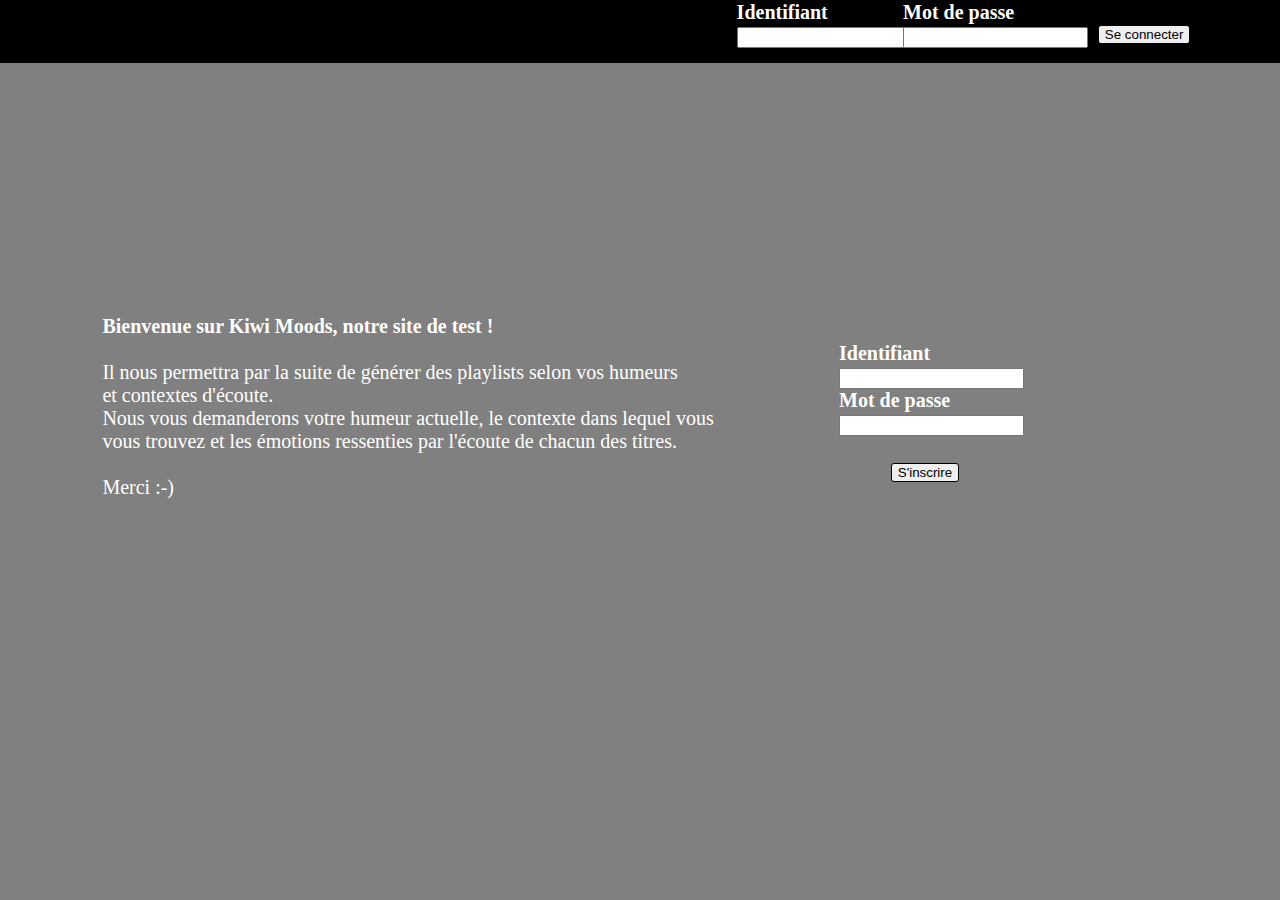
==== index.html @ c0df467b "Init" ====
<!DOCTYPE html>
<html lang="fr">
<head>
	  <meta charset="utf-8" />
	  <link rel="stylesheet" href="css.css" />
	  <script src="script.js"></script>
</head>

<body>
	<header>
		<div id = "connection">
			<form action = "users.php" method = "post">
				<div id = "logConn">
					<label for = "loginConn"> Identifiant </label> </br> <input type="text" name="loginConn"/>
				</div>
				<div id = "mdpConn">
					<label for = "passwordConn"> Mot de passe </label> </br> <input type="password" name="passwordConn">
				</div>
				<button type="submit" class="button" id = "connection_button">Se connecter</button>
			</form>
		</div>
	</header>
	<div id = "welcome">
		<b> Bienvenue sur Kiwi Moods, notre site de test ! </b><br/>
		<br/>
		Il nous permettra par la suite de générer des playlists selon vos humeurs <br/> 
		et contextes d'écoute. <br/>
		Nous vous demanderons votre humeur actuelle, le contexte dans lequel vous <br/> 
		vous trouvez et les émotions ressenties par l'écoute de chacun des titres. <br/>
		<br/>
		Merci :-)
	</div>
	<div id = "inscription"> 
		<form action = "users.php" method = "post">
			<label for = "logInscription"> Identifiant </label> </br> <input type = "text" name = "logInscription"/> <br/>
			<label for = "passwordInscription"> Mot de passe </label> </br> <input type = "password" name = "passwordInscription"/> <br/>
		</br>
		<input type = "submit" name = "inscription" value = "S'inscrire" class="button" id = "inscription_button"/>
	</form>
</div>
</body>
</html>
---- css.css ----
header{
	background-color: black;
	position: absolute;
	top: 0;
	left: 0;
	height: 7%;
	width: 100%;
}

body{
	background-color: grey;
	color: white;
	font-size: 20px;
}

label{
	display: block;
	float: left;
	color: white;
	width: 70%;
	position: relative;
	font-weight: bold;
	
}

input[type="radio"]{
	position: absolute;
	left: 5%;
}



#connection{
	font-size: 20px;
	left: 18%;
}

#logConn{
	position: absolute;
	right: 28%;
	top: 2%;
}

#mdpConn{
	position: absolute;
	right: 15%;
	top: 2%;
}

#connection_button{
	position: absolute;
	top : 40%;
	right: 7%;
}



.button{
	border : 1px solid black;
	border-radius: 3px
}

#welcome{
	position: absolute;
	top:35%;
	left: 8%;
}

#inscription{
	position: absolute;
	top:38%;
	right:20%;
}

#inscription_button{
	position: relative;
	top : 35%;
	left: 28%;
}


.text{
	font-size: 50px;
	text-align: center;
	position: absolute;
	top: 15%;
	left: 10%;
}


#currentMood{
	font-size: 18px;
}

#loginUser{
	position: absolute;
	right: 10%;
	top: 20%;
}
 
#excitation
{
	position: absolute;
	top: 28%;
	left: 50%;
}

#angry
{
	position: absolute;
	top: 38%;
	left: 36%;
}

#calm{
	position: absolute;
	top: 57%;
	left: 62%;
}

#other{
	position: absolute;
	top: 46%;
	left: 50%;
}

#happiness
{
	position: absolute;
	top: 38%;
	left: 64%;
}

#sadness{
	position: absolute;
	top: 57%;
	left: 38%;
}


#tired
{
	position: absolute;
	top: 72%;
	left: 50%;
}

#button_moods{
	position: absolute;
	top: 88%;
	left: 50%;
}
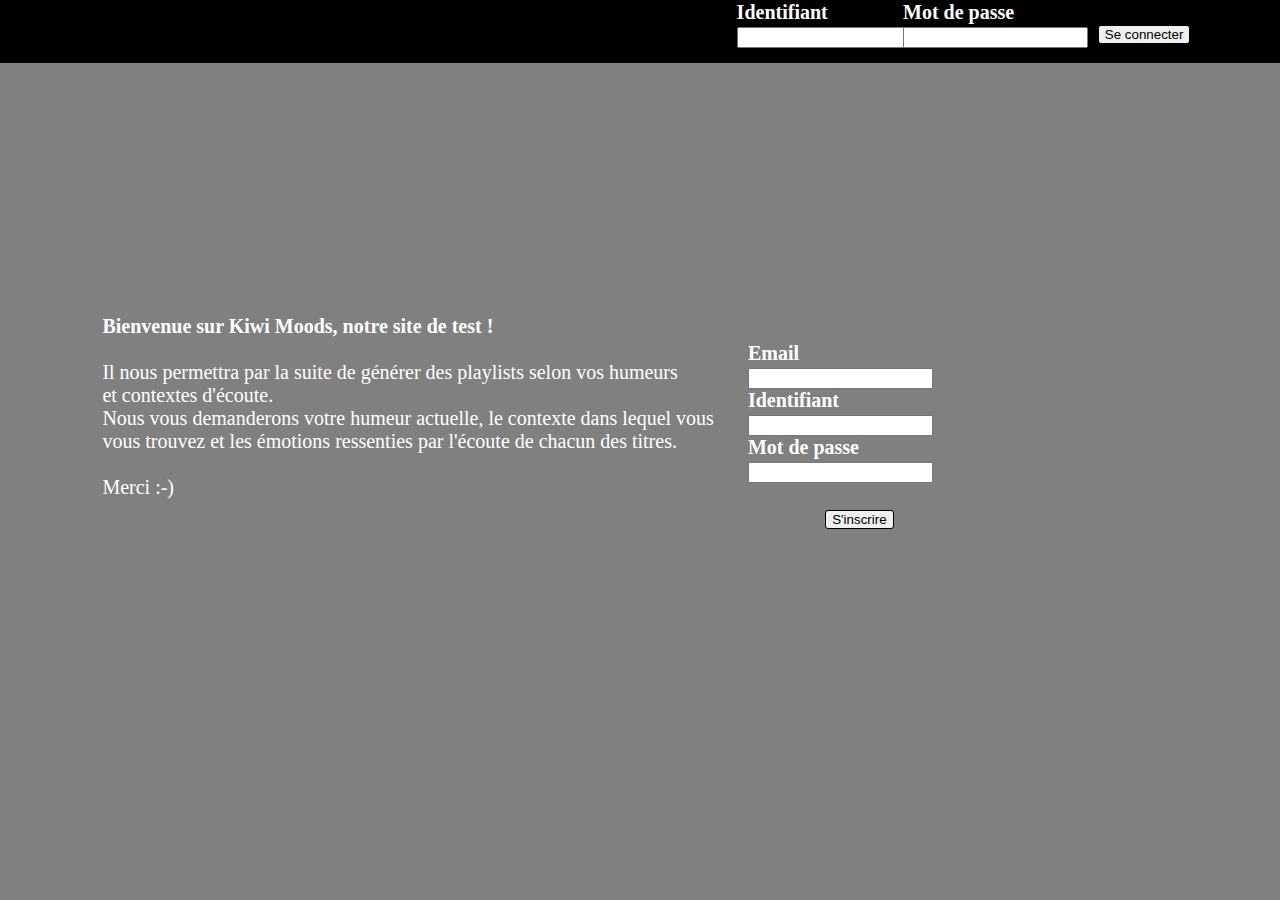
==== commit b17cc5f3: "Mail dans bdd" ====
--- a/index.html
+++ b/index.html
@@ -32,6 +32,7 @@
 	</div>
 	<div id = "inscription"> 
 		<form action = "users.php" method = "post">
+			<label for = "mail"> Email </label> <br/> <input type = "email" name = "mail"/>
 			<label for = "logInscription"> Identifiant </label> </br> <input type = "text" name = "logInscription"/> <br/>
 			<label for = "passwordInscription"> Mot de passe </label> </br> <input type = "password" name = "passwordInscription"/> <br/>
 		</br>
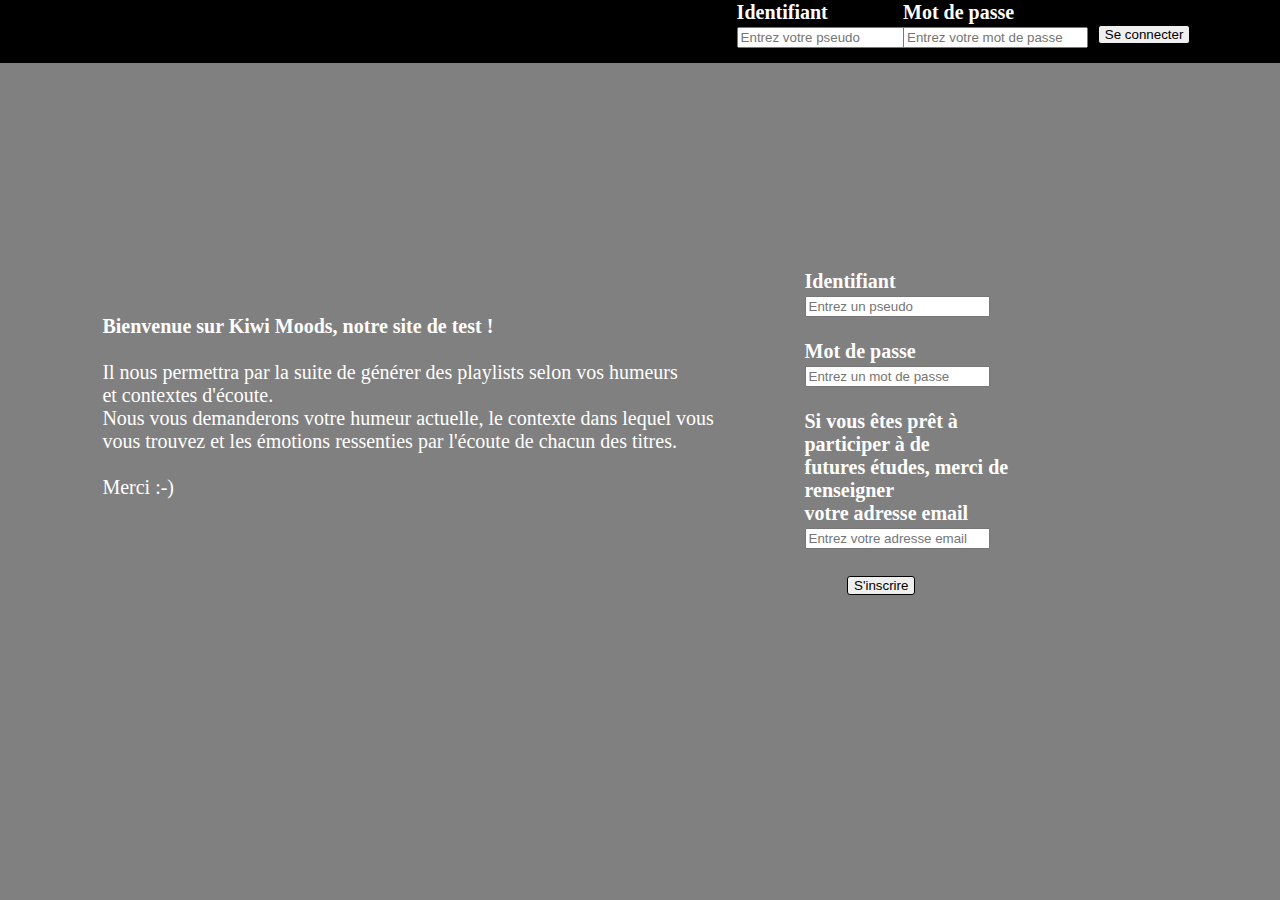
==== commit 96d78d49: "Formulaire" ====
--- a/index.html
+++ b/index.html
@@ -11,10 +11,10 @@
 		<div id = "connection">
 			<form action = "users.php" method = "post">
 				<div id = "logConn">
-					<label for = "loginConn"> Identifiant </label> </br> <input type="text" name="loginConn"/>
+					<label for = "loginConn"> Identifiant </label> </br> <input type="text" name="loginConn" placeholder = "Entrez votre pseudo" required/>
 				</div>
 				<div id = "mdpConn">
-					<label for = "passwordConn"> Mot de passe </label> </br> <input type="password" name="passwordConn">
+					<label for = "passwordConn"> Mot de passe </label> </br> <input type="password" name="passwordConn" placeholder = "Entrez votre mot de passe" required/>
 				</div>
 				<button type="submit" class="button" id = "connection_button">Se connecter</button>
 			</form>
@@ -32,9 +32,9 @@
 	</div>
 	<div id = "inscription"> 
 		<form action = "users.php" method = "post">
-			<label for = "mail"> Email </label> <br/> <input type = "email" name = "mail"/>
-			<label for = "logInscription"> Identifiant </label> </br> <input type = "text" name = "logInscription"/> <br/>
-			<label for = "passwordInscription"> Mot de passe </label> </br> <input type = "password" name = "passwordInscription"/> <br/>
+			<label for = "logInscription"> Identifiant </label> </br> <input type = "text" name = "logInscription"placeholder = "Entrez un pseudo" required/> <br/> <br/>
+			<label for = "passwordInscription"> Mot de passe </label> </br> <input type = "password" name = "passwordInscription"placeholder = "Entrez un mot de passe" required/> <br/><br/>
+			<label for = "mail"> Si vous êtes prêt à participer à de <br/> futures études, merci de <br/> renseigner <br/>votre adresse email </label> <br/> <input type = "email" name = "mail"placeholder = "Entrez votre adresse email"/> <br/>
 		</br>
 		<input type = "submit" name = "inscription" value = "S'inscrire" class="button" id = "inscription_button"/>
 	</form>
--- a/css.css
+++ b/css.css
@@ -18,17 +18,11 @@
 	display: block;
 	float: left;
 	color: white;
-	width: 70%;
+	width: 80%;
 	position: relative;
 	font-weight: bold;
 	
 }
-
-input[type="radio"]{
-	position: absolute;
-	left: 5%;
-}
-
 
 
 #connection{
@@ -69,14 +63,14 @@
 
 #inscription{
 	position: absolute;
-	top:38%;
-	right:20%;
+	top:30%;
+	right:15%;
 }
 
 #inscription_button{
 	position: relative;
 	top : 35%;
-	left: 28%;
+	left: 15%;
 }
 
 
@@ -88,6 +82,10 @@
 	left: 10%;
 }
 
+.radiomood{
+	position: absolute;
+	left: 4%;
+}
 
 #currentMood{
 	font-size: 18px;
@@ -150,4 +148,32 @@
 	position: absolute;
 	top: 88%;
 	left: 50%;
-}+}
+
+td{
+	width: 5%;
+	text-align: center;
+}
+
+tr{
+	height: 5%;
+}
+
+.question{
+	position: absolute;
+	top: 30%;
+	left: 3%;
+}
+
+.smallquestion{
+	position: absolute;
+	top: 30%;
+	left: 20%;
+}
+
+.suivant{
+	position: absolute;
+	right: 10%;
+}
+
+
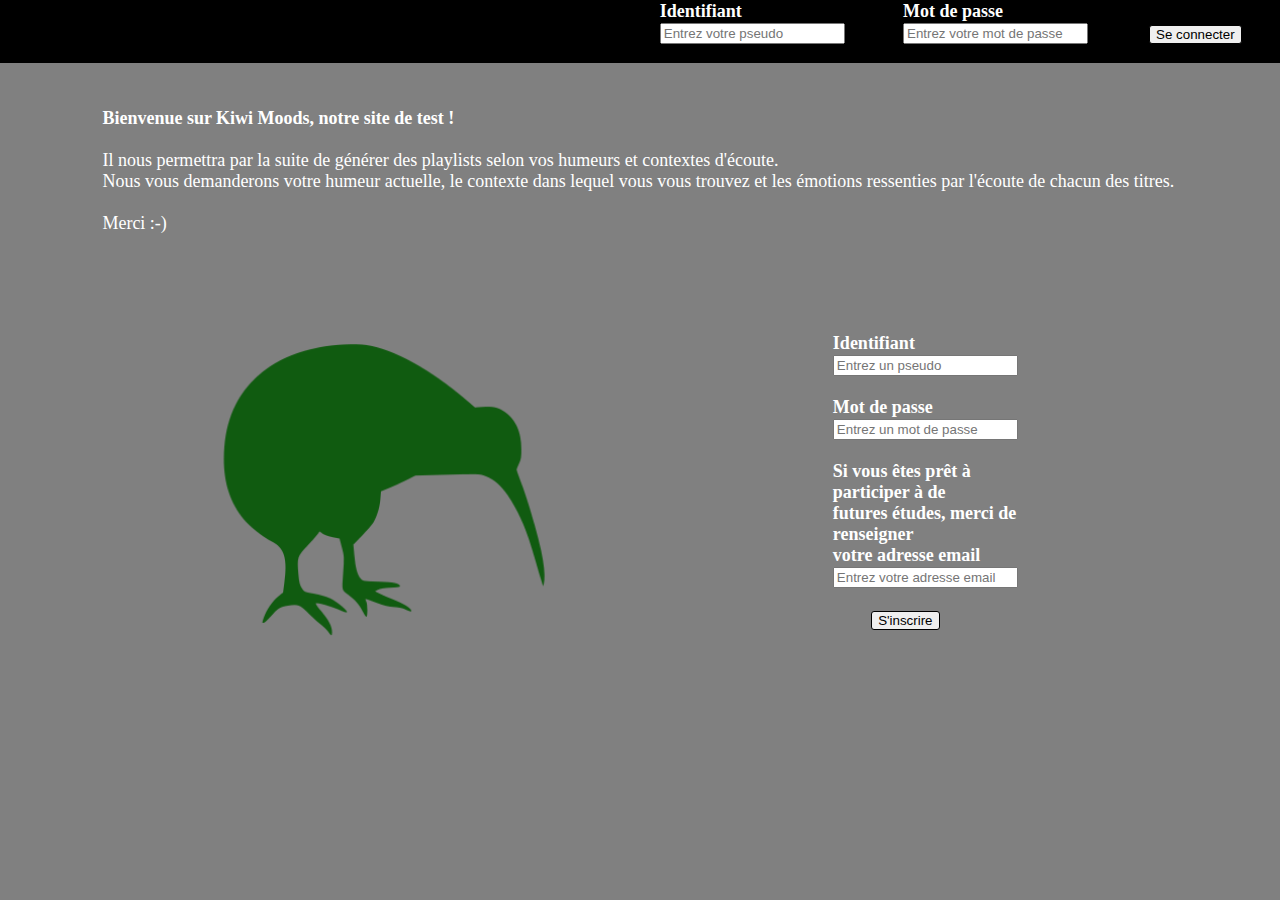
==== commit b7d0c375: "Page d'accueil" ====
--- a/index.html
+++ b/index.html
@@ -23,13 +23,14 @@
 	<div id = "welcome">
 		<b> Bienvenue sur Kiwi Moods, notre site de test ! </b><br/>
 		<br/>
-		Il nous permettra par la suite de générer des playlists selon vos humeurs <br/> 
+		Il nous permettra par la suite de générer des playlists selon vos humeurs 
 		et contextes d'écoute. <br/>
-		Nous vous demanderons votre humeur actuelle, le contexte dans lequel vous <br/> 
+		Nous vous demanderons votre humeur actuelle, le contexte dans lequel vous 
 		vous trouvez et les émotions ressenties par l'écoute de chacun des titres. <br/>
 		<br/>
 		Merci :-)
 	</div>
+	<img id = "kiwi" src = "img/kiwi.png" width="30%"/>
 	<div id = "inscription"> 
 		<form action = "users.php" method = "post">
 			<label for = "logInscription"> Identifiant </label> </br> <input type = "text" name = "logInscription"placeholder = "Entrez un pseudo" required/> <br/> <br/>
--- a/css.css
+++ b/css.css
@@ -11,7 +11,8 @@
 body{
 	background-color: grey;
 	color: white;
-	font-size: 20px;
+	font-size: 18px;
+	font-family: tahoma;
 }
 
 label{
@@ -26,44 +27,48 @@
 
 
 #connection{
-	font-size: 20px;
+	font-size: 18px;
 	left: 18%;
 }
 
 #logConn{
 	position: absolute;
-	right: 28%;
-	top: 2%;
+	right: 34%;
+	top: 1%;
 }
 
 #mdpConn{
 	position: absolute;
 	right: 15%;
-	top: 2%;
+	top: 1%;
 }
 
 #connection_button{
 	position: absolute;
 	top : 40%;
-	right: 7%;
-}
-
-
+	right: 3%;
+}
 
 .button{
 	border : 1px solid black;
-	border-radius: 3px
+	border-radius: 3px;
 }
 
 #welcome{
 	position: absolute;
-	top:35%;
+	top:12%;
 	left: 8%;
 }
 
+#kiwi{
+	position: absolute;
+	top: 38%;
+	left: 15%;
+}
+
 #inscription{
 	position: absolute;
-	top:30%;
+	top:37%;
 	right:15%;
 }
 
@@ -75,11 +80,18 @@
 
 
 .text{
-	font-size: 50px;
+	font-size: 40px;
 	text-align: center;
 	position: absolute;
-	top: 15%;
+	top: 12%;
 	left: 10%;
+}
+
+#tuto{
+	position: absolute;
+	top: 17%;
+	left: 10%;
+	font-size: 22px;
 }
 
 .radiomood{
@@ -96,43 +108,44 @@
 	right: 10%;
 	top: 20%;
 }
+
  
 #excitation
 {
 	position: absolute;
-	top: 28%;
-	left: 50%;
+	top: 19%;
+	left: 48.5%;
 }
 
 #angry
 {
 	position: absolute;
 	top: 38%;
-	left: 36%;
+	left: 36.5%;
 }
 
 #calm{
 	position: absolute;
-	top: 57%;
-	left: 62%;
+	top: 61%;
+	left: 59%;
 }
 
 #other{
 	position: absolute;
-	top: 46%;
-	left: 50%;
+	top: 43%;
+	left: 48.5%;
 }
 
 #happiness
 {
 	position: absolute;
 	top: 38%;
-	left: 64%;
+	left: 61%;
 }
 
 #sadness{
 	position: absolute;
-	top: 57%;
+	top: 61%;
 	left: 38%;
 }
 
@@ -140,14 +153,14 @@
 #tired
 {
 	position: absolute;
-	top: 72%;
-	left: 50%;
+	top: 73%;
+	left: 48.5%;
 }
 
 #button_moods{
 	position: absolute;
-	top: 88%;
-	left: 50%;
+	top: 92%;
+	left: 48%;
 }
 
 td{
@@ -173,7 +186,51 @@
 
 .suivant{
 	position: absolute;
+	height: 6%;
 	right: 10%;
-}
-
-
+	border : 1px solid black;
+	border-radius: 3px;
+}
+
+<<<<<<< HEAD
+<<<<<<< HEAD
+<<<<<<< HEAD
+.player_cls{
+                margin: auto;
+                margin-top: 50px;
+                border-radius: 15px;
+                background: rgb(90%,90%,90%);
+                border: outset 2px gray;
+                box-shadow: 3px 3px 10px black;
+                width: 25%!important;
+            }
+=======
+#end{
+	position: absolute;
+	top: 25%;
+	left: 10%;
+	text-align: center;
+	font-size: 28px;
+}
+
+#suggestion{
+	position: absolute;
+	top: 50%;
+	left: 35%;
+}
+
+#player_button{
+	position: absolute;
+	top: 55%;
+	left: 46%;
+}
+
+
+
+>>>>>>> origin/master
+=======
+
+>>>>>>> parent of 8f33bc7... ajoute rappels playlists
+=======
+
+>>>>>>> parent of 8f33bc7... ajoute rappels playlists
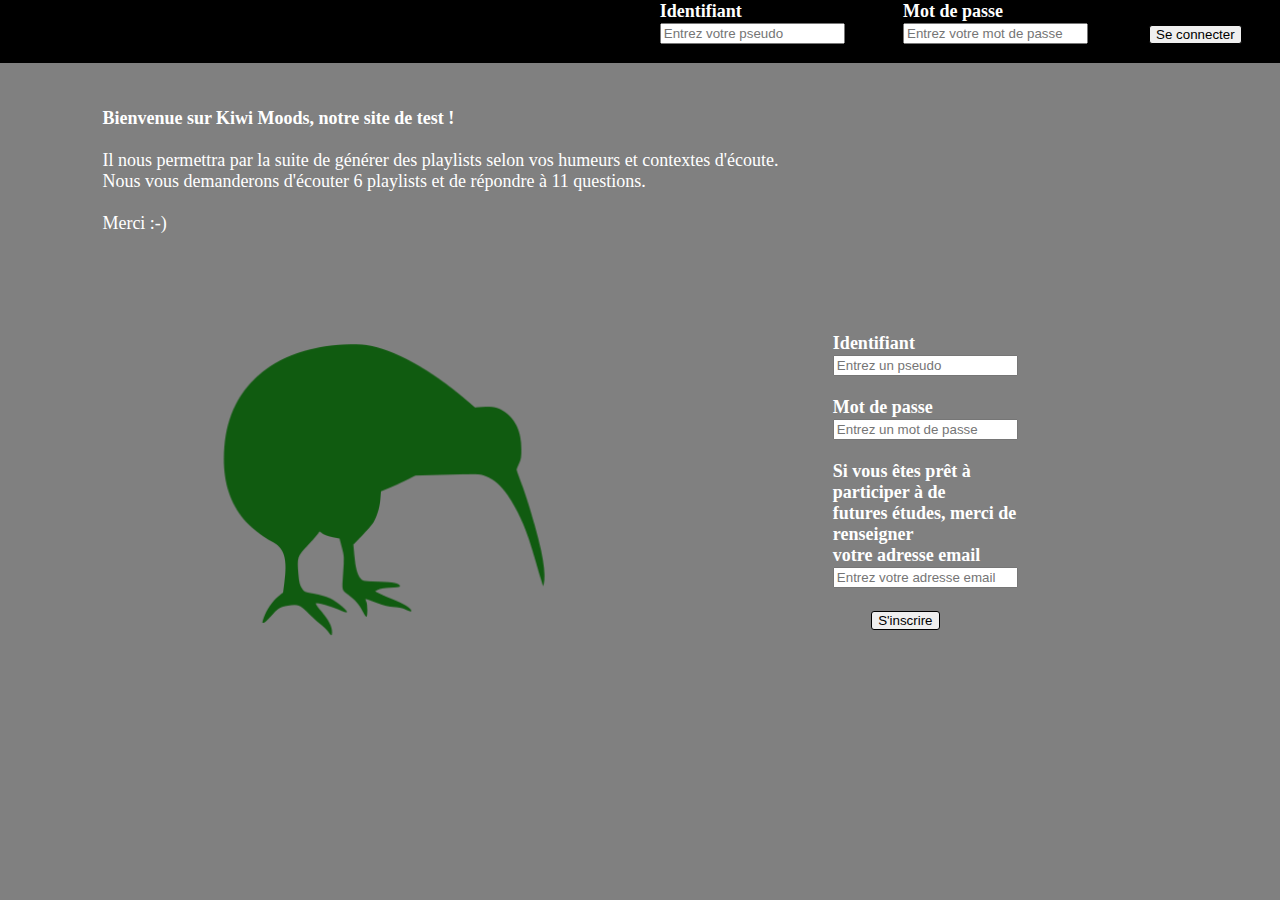
==== commit 970ebdad: "Modification accueil" ====
--- a/index.html
+++ b/index.html
@@ -25,8 +25,7 @@
 		<br/>
 		Il nous permettra par la suite de générer des playlists selon vos humeurs 
 		et contextes d'écoute. <br/>
-		Nous vous demanderons votre humeur actuelle, le contexte dans lequel vous 
-		vous trouvez et les émotions ressenties par l'écoute de chacun des titres. <br/>
+		Nous vous demanderons d'écouter 6 playlists et de répondre à 11 questions. <br/>
 		<br/>
 		Merci :-)
 	</div>
--- a/css.css
+++ b/css.css
@@ -25,6 +25,25 @@
 	
 }
 
+progress{
+	position: relative;
+	top: 20px;
+	left: 80%;
+}
+
+input[type=checkbox]{
+	transform: scale(1.25);
+	-webkit-transform: scale(1.25);
+	border-radius: 3px;
+}
+
+input[type=radio]{
+	transform: scale(1.25);
+	-webkit-transform: scale(1.25);
+}
+
+
+
 
 #connection{
 	font-size: 18px;
@@ -186,7 +205,7 @@
 
 .suivant{
 	position: absolute;
-	height: 6%;
+	height: 25px;
 	right: 10%;
 	border : 1px solid black;
 	border-radius: 3px;
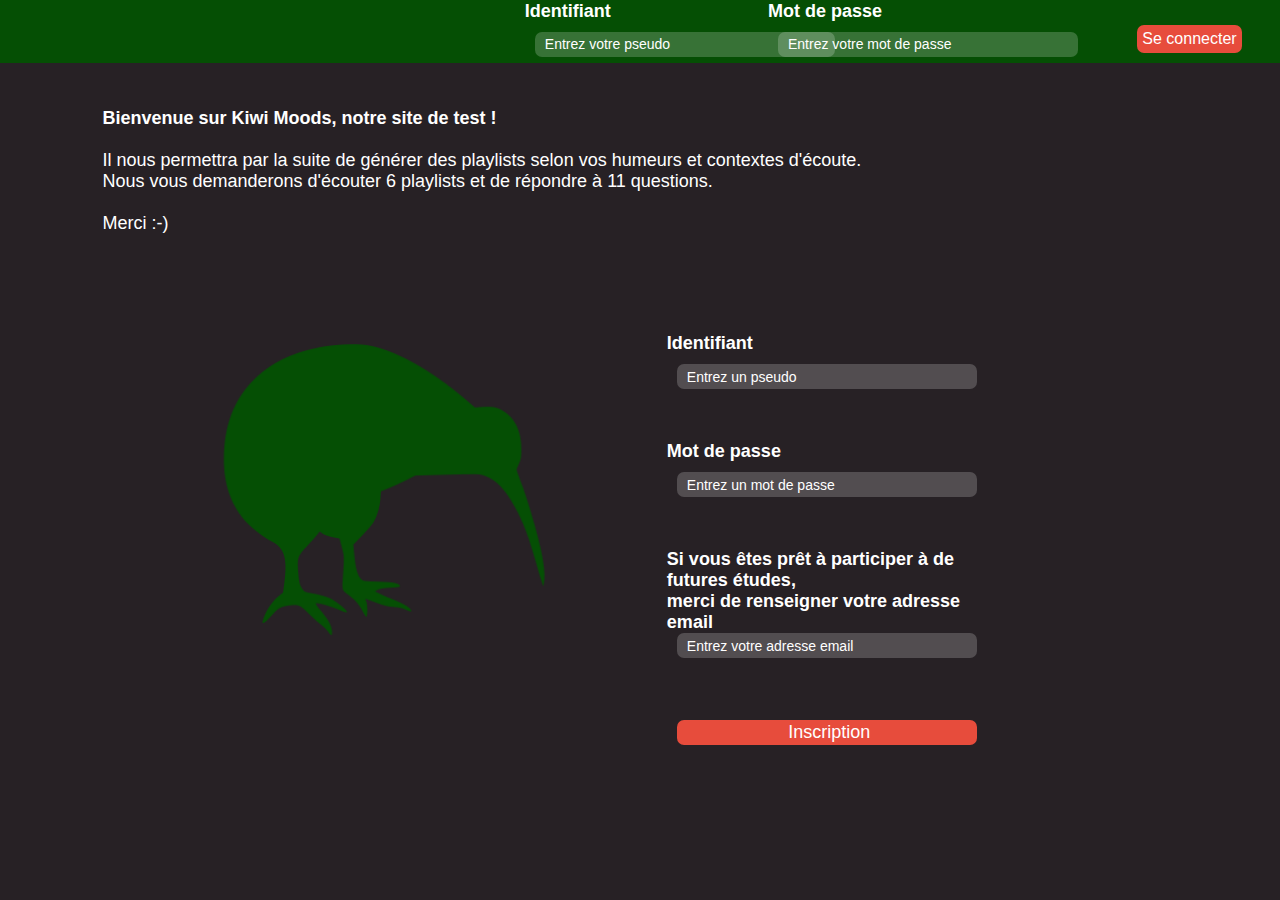
==== commit 65c5b835: "MAJ CSS+ajax" ====
--- a/index.html
+++ b/index.html
@@ -17,6 +17,7 @@
 					<label for = "passwordConn"> Mot de passe </label> </br> <input type="password" name="passwordConn" placeholder = "Entrez votre mot de passe" required/>
 				</div>
 				<button type="submit" class="button" id = "connection_button">Se connecter</button>
+                
 			</form>
 		</div>
 	</header>
@@ -34,10 +35,12 @@
 		<form action = "users.php" method = "post">
 			<label for = "logInscription"> Identifiant </label> </br> <input type = "text" name = "logInscription"placeholder = "Entrez un pseudo" required/> <br/> <br/>
 			<label for = "passwordInscription"> Mot de passe </label> </br> <input type = "password" name = "passwordInscription"placeholder = "Entrez un mot de passe" required/> <br/><br/>
-			<label for = "mail"> Si vous êtes prêt à participer à de <br/> futures études, merci de <br/> renseigner <br/>votre adresse email </label> <br/> <input type = "email" name = "mail"placeholder = "Entrez votre adresse email"/> <br/>
+			<label for = "mail"> Si vous êtes prêt à participer à de futures études,<br/> merci de renseigner votre adresse email </label> <br/> <input type = "email" name = "mail"placeholder = "Entrez votre adresse email"/> <br/>
 		</br>
-		<input type = "submit" name = "inscription" value = "S'inscrire" class="button" id = "inscription_button"/>
+		<input type = "submit" name = "inscription" value = " Inscription" class="button" id = "inscription_button"/>
 	</form>
+    
+    
 </div>
 </body>
 </html>
--- a/css.css
+++ b/css.css
@@ -1,15 +1,15 @@
-
 header{
-	background-color: black;
+	background-color: #054F04;
 	position: absolute;
 	top: 0;
 	left: 0;
 	height: 7%;
 	width: 100%;
+    color: white;
 }
 
 body{
-	background-color: grey;
+	background-color: white;
 	color: white;
 	font-size: 18px;
 	font-family: tahoma;
@@ -45,6 +45,7 @@
 
 
 
+
 #connection{
 	font-size: 18px;
 	left: 18%;
@@ -68,10 +69,6 @@
 	right: 3%;
 }
 
-.button{
-	border : 1px solid black;
-	border-radius: 3px;
-}
 
 #welcome{
 	position: absolute;
@@ -92,9 +89,16 @@
 }
 
 #inscription_button{
-	position: relative;
-	top : 35%;
-	left: 15%;
+	
+  float: top;
+  border: 0px;
+  border-radius: 7px;
+  padding: 0px;
+  color: white;
+  font-size: 18px;
+  background-color:#e74c3c
+ 
+    
 }
 
 
@@ -104,13 +108,16 @@
 	position: absolute;
 	top: 12%;
 	left: 10%;
+    
 }
 
 #tuto{
-	position: absolute;
-	top: 17%;
-	left: 10%;
-	font-size: 22px;
+	margin-top: 13%;
+	display: table;
+	margin-left: 8%;
+	text-align: center;
+	font-size: 25px;
+	font-weight: bold;
 }
 
 .radiomood{
@@ -193,37 +200,50 @@
 
 .question{
 	position: absolute;
-	top: 30%;
+	top: 35%;
 	left: 3%;
 }
 
 .smallquestion{
 	position: absolute;
-	top: 30%;
+	top: 35%;
 	left: 20%;
 }
 
 .suivant{
 	position: absolute;
 	height: 25px;
-	right: 10%;
-	border : 1px solid black;
-	border-radius: 3px;
-}
-
-<<<<<<< HEAD
-<<<<<<< HEAD
-<<<<<<< HEAD
+	right: 5%;
+	float: top;
+    border: 0px;
+    border-radius: 7px;
+    padding: 0px;
+    color: white;
+    background-color:#e74c3c;
+    font-size: 18px;
+}
+
+tr:hover{
+    background-color:black;
+}
+table{
+    
+    border:0;
+    border-collapse:collapse;
+}
+
+
 .player_cls{
-                margin: auto;
-                margin-top: 50px;
-                border-radius: 15px;
-                background: rgb(90%,90%,90%);
-                border: outset 2px gray;
-                box-shadow: 3px 3px 10px black;
-                width: 25%!important;
+    margin: auto;
+    color:black;
+    margin-top: 50px;
+    border-radius: 15px;
+    background: rgb(90%,90%,90%);
+    border: outset 2px gray;
+    box-shadow: 3px 3px 10px black;
+    width: 25%!important;
             }
-=======
+
 #end{
 	position: absolute;
 	top: 25%;
@@ -242,14 +262,72 @@
 	position: absolute;
 	top: 55%;
 	left: 46%;
-}
-
-
-
->>>>>>> origin/master
-=======
-
->>>>>>> parent of 8f33bc7... ajoute rappels playlists
-=======
-
->>>>>>> parent of 8f33bc7... ajoute rappels playlists
+    color:black;
+}
+
+
+
+
+
+
+@import url(http://weloveiconfonts.com/api/?family=entypo);
+@import url(http://fonts.googleapis.com/css?family=Roboto);
+
+[class*="entypo-"]:before {
+  font-family: 'entypo', sans-serif;
+}
+
+*,
+*:before,
+*:after {
+  -moz-box-sizing: border-box;
+  -webkit-box-sizing: border-box;
+  box-sizing: border-box;
+}
+
+h2 {
+  color: rgba(255, 255, 255, .8);
+  margin-left: 12px;
+}
+
+body {
+  background: #272125;
+  font-family: 'Roboto', sans-serif;
+}
+
+
+input {
+  padding: 10px;
+  border-radius: 7px;
+  border: 0px;
+  background: rgba(255, 255, 255, .2);
+  display: block;
+  margin: 10px;
+  width: 300px;
+  color: white;
+  font-size: 14px;
+  height: 25px;
+}
+
+
+
+button {
+  float: top;
+  border: 0px;
+  background: #e74c3c;
+  border-radius: 7px;
+  padding: 5px;
+  color: white;
+  font-size: 16px;
+  text-align: center;
+  margin: auto;
+
+}
+
+
+input::-webkit-input-placeholder {
+  color: white;
+}
+
+
+
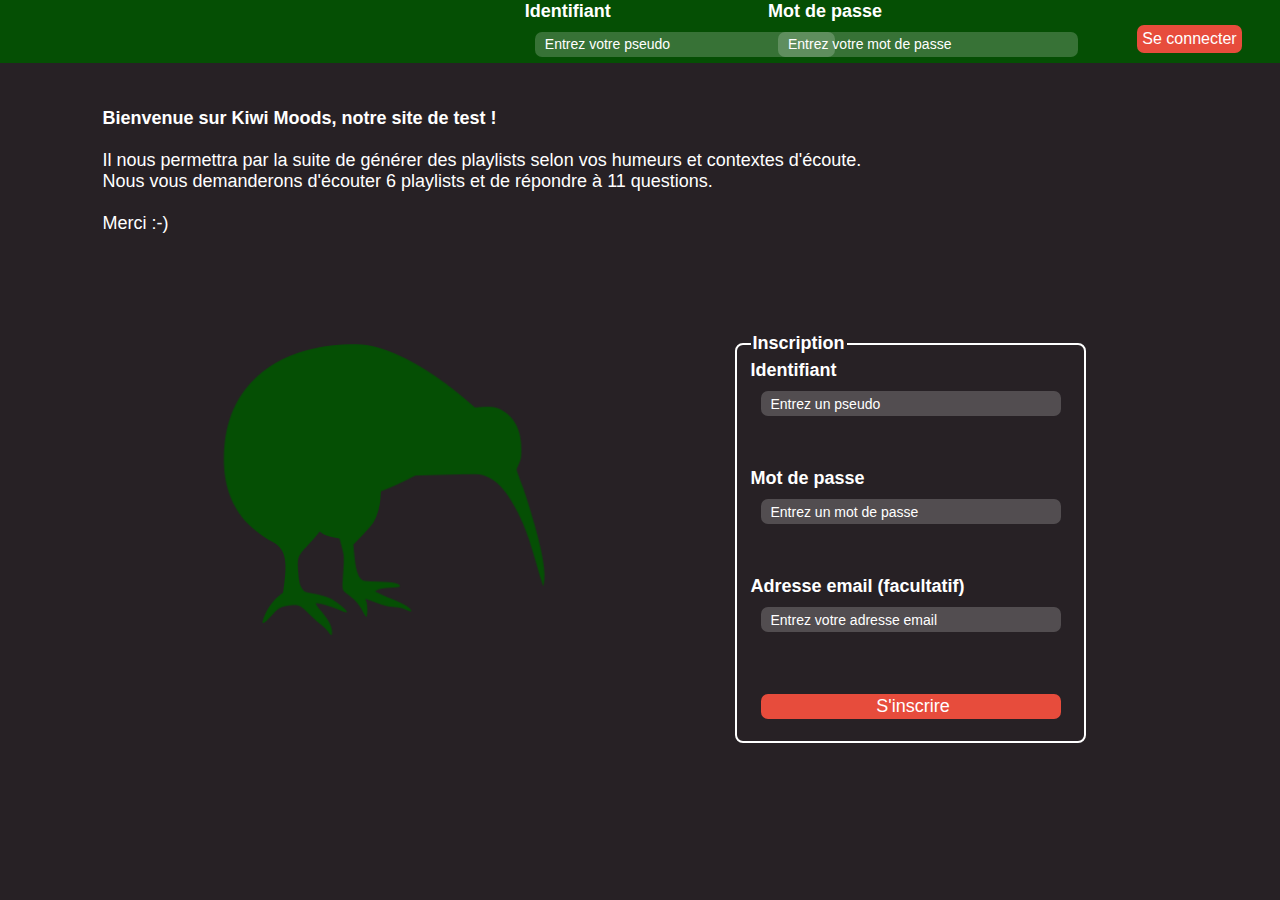
==== commit 88325bb9: "responsive" ====
--- a/index.html
+++ b/index.html
@@ -33,11 +33,14 @@
 	<img id = "kiwi" src = "img/kiwi.png" width="30%"/>
 	<div id = "inscription"> 
 		<form action = "users.php" method = "post">
+        <fieldset>
+        <legend><b>Inscription</b></legend>
 			<label for = "logInscription"> Identifiant </label> </br> <input type = "text" name = "logInscription"placeholder = "Entrez un pseudo" required/> <br/> <br/>
 			<label for = "passwordInscription"> Mot de passe </label> </br> <input type = "password" name = "passwordInscription"placeholder = "Entrez un mot de passe" required/> <br/><br/>
-			<label for = "mail"> Si vous êtes prêt à participer à de futures études,<br/> merci de renseigner votre adresse email </label> <br/> <input type = "email" name = "mail"placeholder = "Entrez votre adresse email"/> <br/>
+			<label for = "mail"> Adresse email (facultatif) </label> <br/> <input type = "email" name = "mail"placeholder = "Entrez votre adresse email"/> <br/>
 		</br>
-		<input type = "submit" name = "inscription" value = " Inscription" class="button" id = "inscription_button"/>
+		<input type = "submit" name = "inscription" value = " S'inscrire" class="button" id = "inscription_button"/>
+        </fieldset>
 	</form>
     
     
--- a/css.css
+++ b/css.css
@@ -101,9 +101,18 @@
     
 }
 
+fieldset
+{
+  
+  border:2px solid white;
+    -moz-border-radius:8px;
+    -webkit-border-radius:8px;	
+    border-radius:8px	
+}
+
 
 .text{
-	font-size: 40px;
+	font-size: 26px;
 	text-align: center;
 	position: absolute;
 	top: 12%;
@@ -120,9 +129,25 @@
 	font-weight: bold;
 }
 
+#tuto2{
+	margin-top: 13%;
+	display: table;
+	margin-left: 25%;
+    margin-right: 25%;
+	text-align: center;
+	font-size: 25px;
+	font-weight: bold;
+}
+
 .radiomood{
-	position: absolute;
-	left: 4%;
+	position: relative;
+	left: -40%;
+}
+
+#otherMood{
+	width:50%; 
+	position:relative; 
+	left:-12%; 
 }
 
 #currentMood{
@@ -132,7 +157,8 @@
 #loginUser{
 	position: absolute;
 	right: 10%;
-	top: 20%;
+	top: 40%;
+    font-size:20px;
 }
 
  
@@ -179,14 +205,17 @@
 #tired
 {
 	position: absolute;
-	top: 73%;
+	top: 75%;
 	left: 48.5%;
 }
 
 #button_moods{
 	position: absolute;
-	top: 92%;
-	left: 48%;
+	top: 96%;
+    display: block;
+    margin : auto;
+    right : 25%;
+    left : 25%
 }
 
 td{
@@ -200,8 +229,9 @@
 
 .question{
 	position: absolute;
-	top: 35%;
+	top: 25%;
 	left: 3%;
+	margin-top: 5%;
 }
 
 .smallquestion{
@@ -213,7 +243,7 @@
 .suivant{
 	position: absolute;
 	height: 25px;
-	right: 5%;
+	right: 7%;
 	float: top;
     border: 0px;
     border-radius: 7px;
@@ -223,6 +253,19 @@
     font-size: 18px;
 }
 
+.suivanttuto{
+	position: absolute;
+	height: 25px;
+	right: 7%;
+	float: top;
+    border: 0px;
+    border-radius: 7px;
+    padding: 0px;
+    color: white;
+    background-color:#e74c3c;
+    font-size: 18px;
+}
+
 tr:hover{
     background-color:black;
 }
@@ -234,7 +277,7 @@
 
 
 .player_cls{
-    margin: auto;
+
     color:black;
     margin-top: 50px;
     border-radius: 15px;
@@ -247,16 +290,12 @@
 #end{
 	position: absolute;
 	top: 25%;
-	left: 10%;
+	left: 25%;
+    right: 25%;
 	text-align: center;
 	font-size: 28px;
 }
 
-#suggestion{
-	position: absolute;
-	top: 50%;
-	left: 35%;
-}
 
 #player_button{
 	position: absolute;
@@ -324,10 +363,43 @@
 
 }
 
+/* aide */
 
 input::-webkit-input-placeholder {
   color: white;
 }
 
-
-
+.raised {background: transparent; width:500px; height: 500px; margin:0 auto; position:absolute;top:35px; left:10px; display:none; color:black;}
+.raised p {padding-bottom:0.5em;}
+ 
+.raised .top, .raised .bottom {display:block; background:transparent; font-size:1px;}
+.raised .b1, .raised .b2, .raised .b3, .raised .b4, .raised .b1b, .raised .b2b, .raised .b3b, .raised .b4b {display:block; overflow:hidden;}
+.raised .b1, .raised .b2, .raised .b3, .raised .b1b, .raised .b2b, .raised .b3b {height:1px;}
+.raised .b2 {background:#ccc; border-left:1px solid #fff; border-right:1px solid #eee;}
+.raised .b3 {background:#ccc; border-left:1px solid #fff; border-right:1px solid #ddd;}
+.raised .b4 {background:#ccc; border-left:1px solid #fff; border-right:1px solid #aaa;}
+.raised .b4b {background:#ccc; border-left:1px solid #eee; border-right:1px solid #999;}
+.raised .b3b {background:#ccc; border-left:1px solid #ddd; border-right:1px solid #999;}
+.raised .b2b {background:#ccc; border-left:1px solid #aaa; border-right:1px solid #999;}
+ 
+ 
+.raised .b1 {margin:0 5px; background:#fff;}
+.raised .b2, .raised .b2b {margin:0 3px; border-width:0 2px;}
+.raised .b3, .raised .b3b {margin:0 2px;}
+.raised .b4, .raised .b4b {height:2px; margin:0 1px;}
+.raised .b1b {margin:0 5px; background:#999;}
+.raised .boxcontent {display:block;  background:#ccc; border-left:1px solid #fff; border-right:1px solid #999;}
+ 
+.test{
+	position:absolute;
+	top: -1%;
+	color: #e74c3c;
+	z-index: 1;
+}
+.test:hover .raised{
+	display:block;
+
+}
+
+
+
